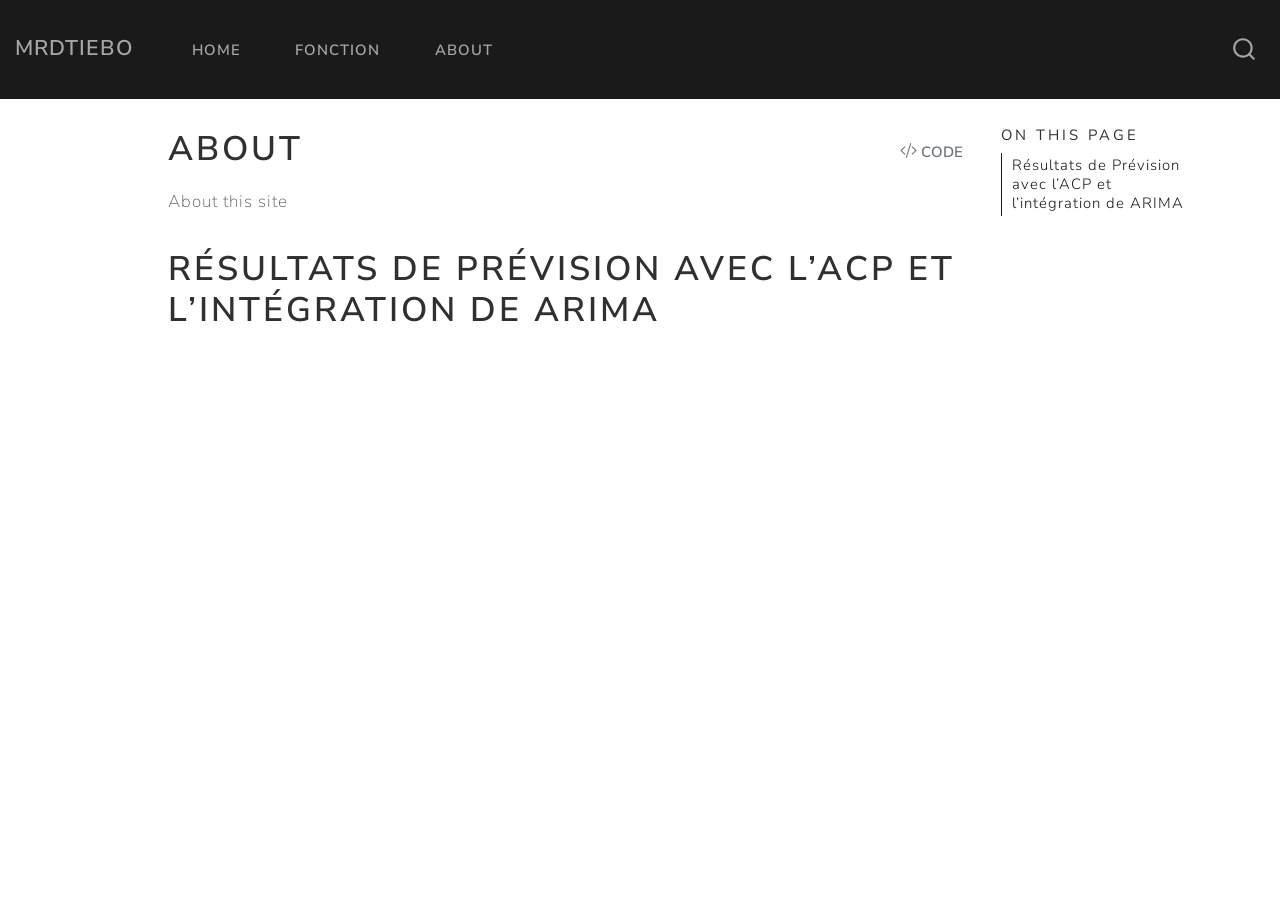
==== about.html @ e91afcd5 "go" ====
<!DOCTYPE html>
<html xmlns="http://www.w3.org/1999/xhtml" lang="en" xml:lang="en"><head>

<meta charset="utf-8">
<meta name="generator" content="quarto-1.3.353">

<meta name="viewport" content="width=device-width, initial-scale=1.0, user-scalable=yes">


<title>MRDTIEBO - About</title>
<style>
code{white-space: pre-wrap;}
span.smallcaps{font-variant: small-caps;}
div.columns{display: flex; gap: min(4vw, 1.5em);}
div.column{flex: auto; overflow-x: auto;}
div.hanging-indent{margin-left: 1.5em; text-indent: -1.5em;}
ul.task-list{list-style: none;}
ul.task-list li input[type="checkbox"] {
  width: 0.8em;
  margin: 0 0.8em 0.2em -1em; /* quarto-specific, see https://github.com/quarto-dev/quarto-cli/issues/4556 */ 
  vertical-align: middle;
}
/* CSS for syntax highlighting */
pre > code.sourceCode { white-space: pre; position: relative; }
pre > code.sourceCode > span { display: inline-block; line-height: 1.25; }
pre > code.sourceCode > span:empty { height: 1.2em; }
.sourceCode { overflow: visible; }
code.sourceCode > span { color: inherit; text-decoration: inherit; }
div.sourceCode { margin: 1em 0; }
pre.sourceCode { margin: 0; }
@media screen {
div.sourceCode { overflow: auto; }
}
@media print {
pre > code.sourceCode { white-space: pre-wrap; }
pre > code.sourceCode > span { text-indent: -5em; padding-left: 5em; }
}
pre.numberSource code
  { counter-reset: source-line 0; }
pre.numberSource code > span
  { position: relative; left: -4em; counter-increment: source-line; }
pre.numberSource code > span > a:first-child::before
  { content: counter(source-line);
    position: relative; left: -1em; text-align: right; vertical-align: baseline;
    border: none; display: inline-block;
    -webkit-touch-callout: none; -webkit-user-select: none;
    -khtml-user-select: none; -moz-user-select: none;
    -ms-user-select: none; user-select: none;
    padding: 0 4px; width: 4em;
  }
pre.numberSource { margin-left: 3em;  padding-left: 4px; }
div.sourceCode
  {   }
@media screen {
pre > code.sourceCode > span > a:first-child::before { text-decoration: underline; }
}
</style>


<script src="site_libs/quarto-nav/quarto-nav.js"></script>
<script src="site_libs/quarto-nav/headroom.min.js"></script>
<script src="site_libs/clipboard/clipboard.min.js"></script>
<script src="site_libs/quarto-search/autocomplete.umd.js"></script>
<script src="site_libs/quarto-search/fuse.min.js"></script>
<script src="site_libs/quarto-search/quarto-search.js"></script>
<meta name="quarto:offset" content="./">
<script src="site_libs/quarto-html/quarto.js"></script>
<script src="site_libs/quarto-html/popper.min.js"></script>
<script src="site_libs/quarto-html/tippy.umd.min.js"></script>
<script src="site_libs/quarto-html/anchor.min.js"></script>
<link href="site_libs/quarto-html/tippy.css" rel="stylesheet">
<link href="site_libs/quarto-html/quarto-syntax-highlighting.css" rel="stylesheet" id="quarto-text-highlighting-styles">
<script src="site_libs/bootstrap/bootstrap.min.js"></script>
<link href="site_libs/bootstrap/bootstrap-icons.css" rel="stylesheet">
<link href="site_libs/bootstrap/bootstrap.min.css" rel="stylesheet" id="quarto-bootstrap" data-mode="light">
<script id="quarto-search-options" type="application/json">{
  "location": "navbar",
  "copy-button": false,
  "collapse-after": 3,
  "panel-placement": "end",
  "type": "overlay",
  "limit": 20,
  "language": {
    "search-no-results-text": "No results",
    "search-matching-documents-text": "matching documents",
    "search-copy-link-title": "Copy link to search",
    "search-hide-matches-text": "Hide additional matches",
    "search-more-match-text": "more match in this document",
    "search-more-matches-text": "more matches in this document",
    "search-clear-button-title": "Clear",
    "search-detached-cancel-button-title": "Cancel",
    "search-submit-button-title": "Submit"
  }
}</script>


</head>

<body class="nav-fixed">

<div id="quarto-search-results"></div>
  <header id="quarto-header" class="headroom fixed-top">
    <nav class="navbar navbar-expand-lg navbar-dark ">
      <div class="navbar-container container-fluid">
      <div class="navbar-brand-container">
    <a class="navbar-brand" href="./index.html">
    <span class="navbar-title">MRDTIEBO</span>
    </a>
  </div>
            <div id="quarto-search" class="" title="Search"></div>
          <button class="navbar-toggler" type="button" data-bs-toggle="collapse" data-bs-target="#navbarCollapse" aria-controls="navbarCollapse" aria-expanded="false" aria-label="Toggle navigation" onclick="if (window.quartoToggleHeadroom) { window.quartoToggleHeadroom(); }">
  <span class="navbar-toggler-icon"></span>
</button>
          <div class="collapse navbar-collapse" id="navbarCollapse">
            <ul class="navbar-nav navbar-nav-scroll me-auto">
  <li class="nav-item">
    <a class="nav-link" href="./index.html" rel="" target="">
 <span class="menu-text">Home</span></a>
  </li>  
  <li class="nav-item">
    <a class="nav-link" href="./exp.html" rel="" target="">
 <span class="menu-text">Fonction</span></a>
  </li>  
  <li class="nav-item">
    <a class="nav-link active" href="./about.html" rel="" target="" aria-current="page">
 <span class="menu-text">About</span></a>
  </li>  
</ul>
            <div class="quarto-navbar-tools ms-auto">
</div>
          </div> <!-- /navcollapse -->
      </div> <!-- /container-fluid -->
    </nav>
</header>
<!-- content -->
<div id="quarto-content" class="quarto-container page-columns page-rows-contents page-layout-article page-navbar">
<!-- sidebar -->
<!-- margin-sidebar -->
    <div id="quarto-margin-sidebar" class="sidebar margin-sidebar">
        <nav id="TOC" role="doc-toc" class="toc-active">
    <h2 id="toc-title">On this page</h2>
   
  <ul>
  <li><a href="#résultats-de-prévision-avec-lacp-et-lintégration-de-arima" id="toc-résultats-de-prévision-avec-lacp-et-lintégration-de-arima" class="nav-link active" data-scroll-target="#résultats-de-prévision-avec-lacp-et-lintégration-de-arima">Résultats de Prévision avec l’ACP et l’intégration de ARIMA</a></li>
  </ul>
</nav>
    </div>
<!-- main -->
<main class="content" id="quarto-document-content">

<header id="title-block-header" class="quarto-title-block default">
<div class="quarto-title">
<div class="quarto-title-block"><div><h1 class="title">About</h1><button type="button" class="btn code-tools-button" id="quarto-code-tools-source"><i class="bi"></i> Code</button></div></div>
</div>



<div class="quarto-title-meta">

    
  
    
  </div>
  

</header>

<p>About this site</p>
<section id="résultats-de-prévision-avec-lacp-et-lintégration-de-arima" class="level1">
<h1>Résultats de Prévision avec l’ACP et l’intégration de ARIMA</h1>


<!-- -->

</section>

</main> <!-- /main -->
<script id="quarto-html-after-body" type="application/javascript">
window.document.addEventListener("DOMContentLoaded", function (event) {
  const toggleBodyColorMode = (bsSheetEl) => {
    const mode = bsSheetEl.getAttribute("data-mode");
    const bodyEl = window.document.querySelector("body");
    if (mode === "dark") {
      bodyEl.classList.add("quarto-dark");
      bodyEl.classList.remove("quarto-light");
    } else {
      bodyEl.classList.add("quarto-light");
      bodyEl.classList.remove("quarto-dark");
    }
  }
  const toggleBodyColorPrimary = () => {
    const bsSheetEl = window.document.querySelector("link#quarto-bootstrap");
    if (bsSheetEl) {
      toggleBodyColorMode(bsSheetEl);
    }
  }
  toggleBodyColorPrimary();  
  const icon = "";
  const anchorJS = new window.AnchorJS();
  anchorJS.options = {
    placement: 'right',
    icon: icon
  };
  anchorJS.add('.anchored');
  const isCodeAnnotation = (el) => {
    for (const clz of el.classList) {
      if (clz.startsWith('code-annotation-')) {                     
        return true;
      }
    }
    return false;
  }
  const clipboard = new window.ClipboardJS('.code-copy-button', {
    text: function(trigger) {
      const codeEl = trigger.previousElementSibling.cloneNode(true);
      for (const childEl of codeEl.children) {
        if (isCodeAnnotation(childEl)) {
          childEl.remove();
        }
      }
      return codeEl.innerText;
    }
  });
  clipboard.on('success', function(e) {
    // button target
    const button = e.trigger;
    // don't keep focus
    button.blur();
    // flash "checked"
    button.classList.add('code-copy-button-checked');
    var currentTitle = button.getAttribute("title");
    button.setAttribute("title", "Copied!");
    let tooltip;
    if (window.bootstrap) {
      button.setAttribute("data-bs-toggle", "tooltip");
      button.setAttribute("data-bs-placement", "left");
      button.setAttribute("data-bs-title", "Copied!");
      tooltip = new bootstrap.Tooltip(button, 
        { trigger: "manual", 
          customClass: "code-copy-button-tooltip",
          offset: [0, -8]});
      tooltip.show();    
    }
    setTimeout(function() {
      if (tooltip) {
        tooltip.hide();
        button.removeAttribute("data-bs-title");
        button.removeAttribute("data-bs-toggle");
        button.removeAttribute("data-bs-placement");
      }
      button.setAttribute("title", currentTitle);
      button.classList.remove('code-copy-button-checked');
    }, 1000);
    // clear code selection
    e.clearSelection();
  });
  const viewSource = window.document.getElementById('quarto-view-source') ||
                     window.document.getElementById('quarto-code-tools-source');
  if (viewSource) {
    const sourceUrl = viewSource.getAttribute("data-quarto-source-url");
    viewSource.addEventListener("click", function(e) {
      if (sourceUrl) {
        // rstudio viewer pane
        if (/\bcapabilities=\b/.test(window.location)) {
          window.open(sourceUrl);
        } else {
          window.location.href = sourceUrl;
        }
      } else {
        const modal = new bootstrap.Modal(document.getElementById('quarto-embedded-source-code-modal'));
        modal.show();
      }
      return false;
    });
  }
  function toggleCodeHandler(show) {
    return function(e) {
      const detailsSrc = window.document.querySelectorAll(".cell > details > .sourceCode");
      for (let i=0; i<detailsSrc.length; i++) {
        const details = detailsSrc[i].parentElement;
        if (show) {
          details.open = true;
        } else {
          details.removeAttribute("open");
        }
      }
      const cellCodeDivs = window.document.querySelectorAll(".cell > .sourceCode");
      const fromCls = show ? "hidden" : "unhidden";
      const toCls = show ? "unhidden" : "hidden";
      for (let i=0; i<cellCodeDivs.length; i++) {
        const codeDiv = cellCodeDivs[i];
        if (codeDiv.classList.contains(fromCls)) {
          codeDiv.classList.remove(fromCls);
          codeDiv.classList.add(toCls);
        } 
      }
      return false;
    }
  }
  const hideAllCode = window.document.getElementById("quarto-hide-all-code");
  if (hideAllCode) {
    hideAllCode.addEventListener("click", toggleCodeHandler(false));
  }
  const showAllCode = window.document.getElementById("quarto-show-all-code");
  if (showAllCode) {
    showAllCode.addEventListener("click", toggleCodeHandler(true));
  }
  function tippyHover(el, contentFn) {
    const config = {
      allowHTML: true,
      content: contentFn,
      maxWidth: 500,
      delay: 100,
      arrow: false,
      appendTo: function(el) {
          return el.parentElement;
      },
      interactive: true,
      interactiveBorder: 10,
      theme: 'quarto',
      placement: 'bottom-start'
    };
    window.tippy(el, config); 
  }
  const noterefs = window.document.querySelectorAll('a[role="doc-noteref"]');
  for (var i=0; i<noterefs.length; i++) {
    const ref = noterefs[i];
    tippyHover(ref, function() {
      // use id or data attribute instead here
      let href = ref.getAttribute('data-footnote-href') || ref.getAttribute('href');
      try { href = new URL(href).hash; } catch {}
      const id = href.replace(/^#\/?/, "");
      const note = window.document.getElementById(id);
      return note.innerHTML;
    });
  }
      let selectedAnnoteEl;
      const selectorForAnnotation = ( cell, annotation) => {
        let cellAttr = 'data-code-cell="' + cell + '"';
        let lineAttr = 'data-code-annotation="' +  annotation + '"';
        const selector = 'span[' + cellAttr + '][' + lineAttr + ']';
        return selector;
      }
      const selectCodeLines = (annoteEl) => {
        const doc = window.document;
        const targetCell = annoteEl.getAttribute("data-target-cell");
        const targetAnnotation = annoteEl.getAttribute("data-target-annotation");
        const annoteSpan = window.document.querySelector(selectorForAnnotation(targetCell, targetAnnotation));
        const lines = annoteSpan.getAttribute("data-code-lines").split(",");
        const lineIds = lines.map((line) => {
          return targetCell + "-" + line;
        })
        let top = null;
        let height = null;
        let parent = null;
        if (lineIds.length > 0) {
            //compute the position of the single el (top and bottom and make a div)
            const el = window.document.getElementById(lineIds[0]);
            top = el.offsetTop;
            height = el.offsetHeight;
            parent = el.parentElement.parentElement;
          if (lineIds.length > 1) {
            const lastEl = window.document.getElementById(lineIds[lineIds.length - 1]);
            const bottom = lastEl.offsetTop + lastEl.offsetHeight;
            height = bottom - top;
          }
          if (top !== null && height !== null && parent !== null) {
            // cook up a div (if necessary) and position it 
            let div = window.document.getElementById("code-annotation-line-highlight");
            if (div === null) {
              div = window.document.createElement("div");
              div.setAttribute("id", "code-annotation-line-highlight");
              div.style.position = 'absolute';
              parent.appendChild(div);
            }
            div.style.top = top - 2 + "px";
            div.style.height = height + 4 + "px";
            let gutterDiv = window.document.getElementById("code-annotation-line-highlight-gutter");
            if (gutterDiv === null) {
              gutterDiv = window.document.createElement("div");
              gutterDiv.setAttribute("id", "code-annotation-line-highlight-gutter");
              gutterDiv.style.position = 'absolute';
              const codeCell = window.document.getElementById(targetCell);
              const gutter = codeCell.querySelector('.code-annotation-gutter');
              gutter.appendChild(gutterDiv);
            }
            gutterDiv.style.top = top - 2 + "px";
            gutterDiv.style.height = height + 4 + "px";
          }
          selectedAnnoteEl = annoteEl;
        }
      };
      const unselectCodeLines = () => {
        const elementsIds = ["code-annotation-line-highlight", "code-annotation-line-highlight-gutter"];
        elementsIds.forEach((elId) => {
          const div = window.document.getElementById(elId);
          if (div) {
            div.remove();
          }
        });
        selectedAnnoteEl = undefined;
      };
      // Attach click handler to the DT
      const annoteDls = window.document.querySelectorAll('dt[data-target-cell]');
      for (const annoteDlNode of annoteDls) {
        annoteDlNode.addEventListener('click', (event) => {
          const clickedEl = event.target;
          if (clickedEl !== selectedAnnoteEl) {
            unselectCodeLines();
            const activeEl = window.document.querySelector('dt[data-target-cell].code-annotation-active');
            if (activeEl) {
              activeEl.classList.remove('code-annotation-active');
            }
            selectCodeLines(clickedEl);
            clickedEl.classList.add('code-annotation-active');
          } else {
            // Unselect the line
            unselectCodeLines();
            clickedEl.classList.remove('code-annotation-active');
          }
        });
      }
  const findCites = (el) => {
    const parentEl = el.parentElement;
    if (parentEl) {
      const cites = parentEl.dataset.cites;
      if (cites) {
        return {
          el,
          cites: cites.split(' ')
        };
      } else {
        return findCites(el.parentElement)
      }
    } else {
      return undefined;
    }
  };
  var bibliorefs = window.document.querySelectorAll('a[role="doc-biblioref"]');
  for (var i=0; i<bibliorefs.length; i++) {
    const ref = bibliorefs[i];
    const citeInfo = findCites(ref);
    if (citeInfo) {
      tippyHover(citeInfo.el, function() {
        var popup = window.document.createElement('div');
        citeInfo.cites.forEach(function(cite) {
          var citeDiv = window.document.createElement('div');
          citeDiv.classList.add('hanging-indent');
          citeDiv.classList.add('csl-entry');
          var biblioDiv = window.document.getElementById('ref-' + cite);
          if (biblioDiv) {
            citeDiv.innerHTML = biblioDiv.innerHTML;
          }
          popup.appendChild(citeDiv);
        });
        return popup.innerHTML;
      });
    }
  }
    var localhostRegex = new RegExp(/^(?:http|https):\/\/localhost\:?[0-9]*\//);
      var filterRegex = new RegExp('/' + window.location.host + '/');
    var isInternal = (href) => {
        return filterRegex.test(href) || localhostRegex.test(href);
    }
    // Inspect non-navigation links and adorn them if external
 	var links = window.document.querySelectorAll('a[href]:not(.nav-link):not(.navbar-brand):not(.toc-action):not(.sidebar-link):not(.sidebar-item-toggle):not(.pagination-link):not(.no-external):not([aria-hidden]):not(.dropdown-item)');
    for (var i=0; i<links.length; i++) {
      const link = links[i];
      if (!isInternal(link.href)) {
          // target, if specified
          link.setAttribute("target", "_blank");
      }
    }
});
</script><div class="modal fade" id="quarto-embedded-source-code-modal" tabindex="-1" aria-labelledby="quarto-embedded-source-code-modal-label" aria-hidden="true"><div class="modal-dialog modal-dialog-scrollable"><div class="modal-content"><div class="modal-header"><h5 class="modal-title" id="quarto-embedded-source-code-modal-label">Source Code</h5><button class="btn-close" data-bs-dismiss="modal"></button></div><div class="modal-body"><div class="">
<div class="sourceCode" id="cb1" data-shortcodes="false"><pre class="sourceCode markdown code-with-copy"><code class="sourceCode markdown"><span id="cb1-1"><a href="#cb1-1" aria-hidden="true" tabindex="-1"></a><span class="co">---</span></span>
<span id="cb1-2"><a href="#cb1-2" aria-hidden="true" tabindex="-1"></a><span class="an">title:</span><span class="co"> "About"</span></span>
<span id="cb1-3"><a href="#cb1-3" aria-hidden="true" tabindex="-1"></a><span class="an">format:</span><span class="co"> </span></span>
<span id="cb1-4"><a href="#cb1-4" aria-hidden="true" tabindex="-1"></a><span class="co">  html:</span></span>
<span id="cb1-5"><a href="#cb1-5" aria-hidden="true" tabindex="-1"></a><span class="co">    theme: lux</span></span>
<span id="cb1-6"><a href="#cb1-6" aria-hidden="true" tabindex="-1"></a><span class="co">    code-tools: true</span></span>
<span id="cb1-7"><a href="#cb1-7" aria-hidden="true" tabindex="-1"></a><span class="co">    code-fold: true</span></span>
<span id="cb1-8"><a href="#cb1-8" aria-hidden="true" tabindex="-1"></a><span class="co">    code-summary: "Code"</span></span>
<span id="cb1-9"><a href="#cb1-9" aria-hidden="true" tabindex="-1"></a><span class="co">    code-copy: hover</span></span>
<span id="cb1-10"><a href="#cb1-10" aria-hidden="true" tabindex="-1"></a><span class="co">    link-external-newwindow: true</span></span>
<span id="cb1-11"><a href="#cb1-11" aria-hidden="true" tabindex="-1"></a><span class="co">    tbl-cap-location: top</span></span>
<span id="cb1-12"><a href="#cb1-12" aria-hidden="true" tabindex="-1"></a><span class="co">    fig-cap-location: bottom</span></span>
<span id="cb1-13"><a href="#cb1-13" aria-hidden="true" tabindex="-1"></a><span class="co">---</span></span>
<span id="cb1-14"><a href="#cb1-14" aria-hidden="true" tabindex="-1"></a></span>
<span id="cb1-15"><a href="#cb1-15" aria-hidden="true" tabindex="-1"></a>About this site</span>
<span id="cb1-16"><a href="#cb1-16" aria-hidden="true" tabindex="-1"></a></span>
<span id="cb1-17"><a href="#cb1-17" aria-hidden="true" tabindex="-1"></a><span class="fu"># Résultats de Prévision avec l'ACP et l'intégration de ARIMA</span></span></code><button title="Copy to Clipboard" class="code-copy-button"><i class="bi"></i></button></pre></div>
</div></div></div></div></div>
</div> <!-- /content -->



</body></html>
---- site_libs/quarto-html/tippy.css ----
.tippy-box[data-animation=fade][data-state=hidden]{opacity:0}[data-tippy-root]{max-width:calc(100vw - 10px)}.tippy-box{position:relative;background-color:#333;color:#fff;border-radius:4px;font-size:14px;line-height:1.4;white-space:normal;outline:0;transition-property:transform,visibility,opacity}.tippy-box[data-placement^=top]>.tippy-arrow{bottom:0}.tippy-box[data-placement^=top]>.tippy-arrow:before{bottom:-7px;left:0;border-width:8px 8px 0;border-top-color:initial;transform-origin:center top}.tippy-box[data-placement^=bottom]>.tippy-arrow{top:0}.tippy-box[data-placement^=bottom]>.tippy-arrow:before{top:-7px;left:0;border-width:0 8px 8px;border-bottom-color:initial;transform-origin:center bottom}.tippy-box[data-placement^=left]>.tippy-arrow{right:0}.tippy-box[data-placement^=left]>.tippy-arrow:before{border-width:8px 0 8px 8px;border-left-color:initial;right:-7px;transform-origin:center left}.tippy-box[data-placement^=right]>.tippy-arrow{left:0}.tippy-box[data-placement^=right]>.tippy-arrow:before{left:-7px;border-width:8px 8px 8px 0;border-right-color:initial;transform-origin:center right}.tippy-box[data-inertia][data-state=visible]{transition-timing-function:cubic-bezier(.54,1.5,.38,1.11)}.tippy-arrow{width:16px;height:16px;color:#333}.tippy-arrow:before{content:"";position:absolute;border-color:transparent;border-style:solid}.tippy-content{position:relative;padding:5px 9px;z-index:1}
---- site_libs/quarto-html/quarto-syntax-highlighting.css ----
/* quarto syntax highlight colors */
:root {
  --quarto-hl-ot-color: #003B4F;
  --quarto-hl-at-color: #657422;
  --quarto-hl-ss-color: #20794D;
  --quarto-hl-an-color: #5E5E5E;
  --quarto-hl-fu-color: #4758AB;
  --quarto-hl-st-color: #20794D;
  --quarto-hl-cf-color: #003B4F;
  --quarto-hl-op-color: #5E5E5E;
  --quarto-hl-er-color: #AD0000;
  --quarto-hl-bn-color: #AD0000;
  --quarto-hl-al-color: #AD0000;
  --quarto-hl-va-color: #111111;
  --quarto-hl-bu-color: inherit;
  --quarto-hl-ex-color: inherit;
  --quarto-hl-pp-color: #AD0000;
  --quarto-hl-in-color: #5E5E5E;
  --quarto-hl-vs-color: #20794D;
  --quarto-hl-wa-color: #5E5E5E;
  --quarto-hl-do-color: #5E5E5E;
  --quarto-hl-im-color: #00769E;
  --quarto-hl-ch-color: #20794D;
  --quarto-hl-dt-color: #AD0000;
  --quarto-hl-fl-color: #AD0000;
  --quarto-hl-co-color: #5E5E5E;
  --quarto-hl-cv-color: #5E5E5E;
  --quarto-hl-cn-color: #8f5902;
  --quarto-hl-sc-color: #5E5E5E;
  --quarto-hl-dv-color: #AD0000;
  --quarto-hl-kw-color: #003B4F;
}

/* other quarto variables */
:root {
  --quarto-font-monospace: SFMono-Regular, Menlo, Monaco, Consolas, "Liberation Mono", "Courier New", monospace;
}

pre > code.sourceCode > span {
  color: #003B4F;
}

code span {
  color: #003B4F;
}

code.sourceCode > span {
  color: #003B4F;
}

div.sourceCode,
div.sourceCode pre.sourceCode {
  color: #003B4F;
}

code span.ot {
  color: #003B4F;
  font-style: inherit;
}

code span.at {
  color: #657422;
  font-style: inherit;
}

code span.ss {
  color: #20794D;
  font-style: inherit;
}

code span.an {
  color: #5E5E5E;
  font-style: inherit;
}

code span.fu {
  color: #4758AB;
  font-style: inherit;
}

code span.st {
  color: #20794D;
  font-style: inherit;
}

code span.cf {
  color: #003B4F;
  font-style: inherit;
}

code span.op {
  color: #5E5E5E;
  font-style: inherit;
}

code span.er {
  color: #AD0000;
  font-style: inherit;
}

code span.bn {
  color: #AD0000;
  font-style: inherit;
}

code span.al {
  color: #AD0000;
  font-style: inherit;
}

code span.va {
  color: #111111;
  font-style: inherit;
}

code span.bu {
  font-style: inherit;
}

code span.ex {
  font-style: inherit;
}

code span.pp {
  color: #AD0000;
  font-style: inherit;
}

code span.in {
  color: #5E5E5E;
  font-style: inherit;
}

code span.vs {
  color: #20794D;
  font-style: inherit;
}

code span.wa {
  color: #5E5E5E;
  font-style: italic;
}

code span.do {
  color: #5E5E5E;
  font-style: italic;
}

code span.im {
  color: #00769E;
  font-style: inherit;
}

code span.ch {
  color: #20794D;
  font-style: inherit;
}

code span.dt {
  color: #AD0000;
  font-style: inherit;
}

code span.fl {
  color: #AD0000;
  font-style: inherit;
}

code span.co {
  color: #5E5E5E;
  font-style: inherit;
}

code span.cv {
  color: #5E5E5E;
  font-style: italic;
}

code span.cn {
  color: #8f5902;
  font-style: inherit;
}

code span.sc {
  color: #5E5E5E;
  font-style: inherit;
}

code span.dv {
  color: #AD0000;
  font-style: inherit;
}

code span.kw {
  color: #003B4F;
  font-style: inherit;
}

.prevent-inlining {
  content: "</";
}

/*# sourceMappingURL=debc5d5d77c3f9108843748ff7464032.css.map */
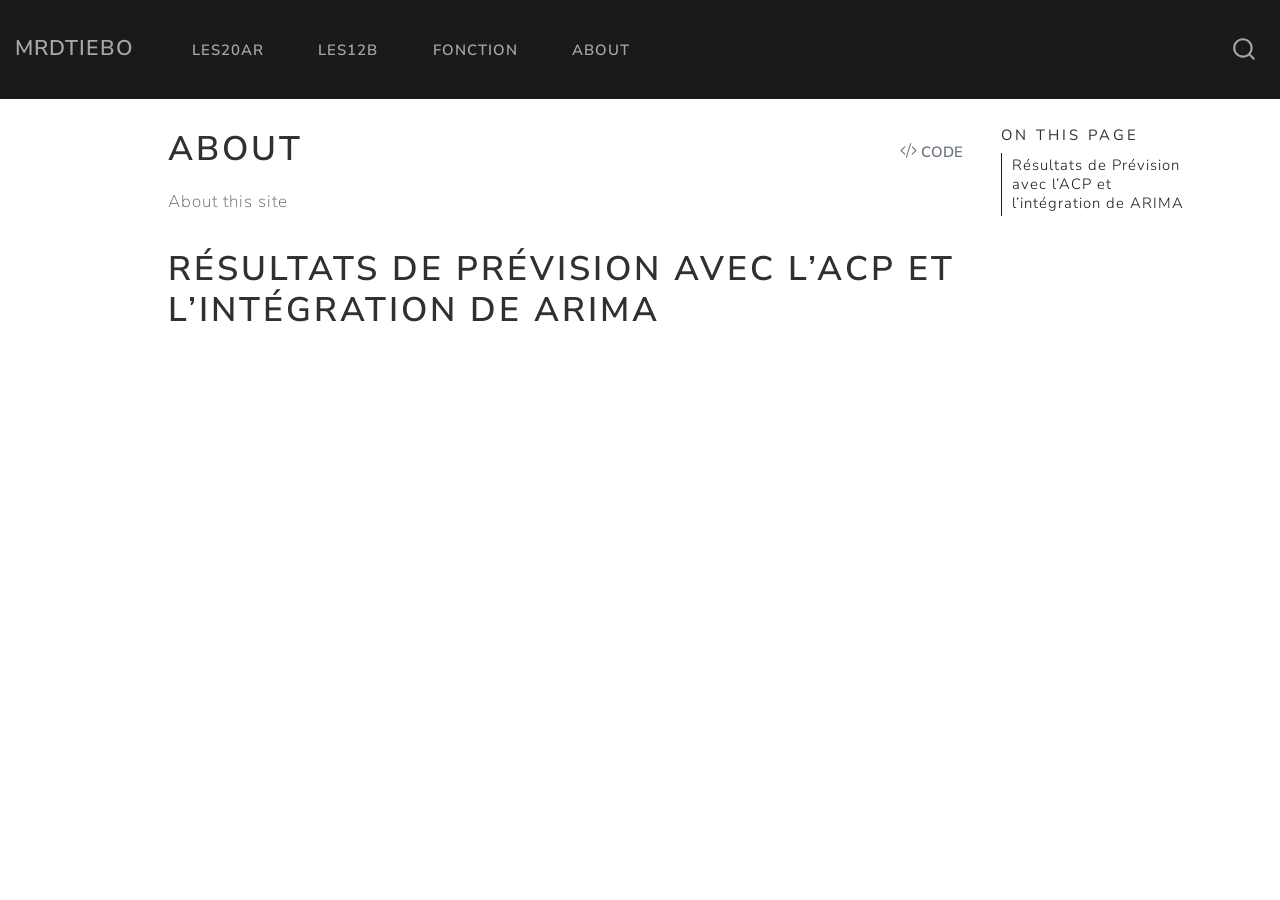
==== commit b70f054e: "V2" ====
--- a/about.html
+++ b/about.html
@@ -115,7 +115,11 @@
             <ul class="navbar-nav navbar-nav-scroll me-auto">
   <li class="nav-item">
     <a class="nav-link" href="./index.html" rel="" target="">
- <span class="menu-text">Home</span></a>
+ <span class="menu-text">les20AR</span></a>
+  </li>  
+  <li class="nav-item">
+    <a class="nav-link" href="./les12B.html" rel="" target="">
+ <span class="menu-text">Les12B</span></a>
   </li>  
   <li class="nav-item">
     <a class="nav-link" href="./exp.html" rel="" target="">
@@ -475,21 +479,11 @@
 </script><div class="modal fade" id="quarto-embedded-source-code-modal" tabindex="-1" aria-labelledby="quarto-embedded-source-code-modal-label" aria-hidden="true"><div class="modal-dialog modal-dialog-scrollable"><div class="modal-content"><div class="modal-header"><h5 class="modal-title" id="quarto-embedded-source-code-modal-label">Source Code</h5><button class="btn-close" data-bs-dismiss="modal"></button></div><div class="modal-body"><div class="">
 <div class="sourceCode" id="cb1" data-shortcodes="false"><pre class="sourceCode markdown code-with-copy"><code class="sourceCode markdown"><span id="cb1-1"><a href="#cb1-1" aria-hidden="true" tabindex="-1"></a><span class="co">---</span></span>
 <span id="cb1-2"><a href="#cb1-2" aria-hidden="true" tabindex="-1"></a><span class="an">title:</span><span class="co"> "About"</span></span>
-<span id="cb1-3"><a href="#cb1-3" aria-hidden="true" tabindex="-1"></a><span class="an">format:</span><span class="co"> </span></span>
-<span id="cb1-4"><a href="#cb1-4" aria-hidden="true" tabindex="-1"></a><span class="co">  html:</span></span>
-<span id="cb1-5"><a href="#cb1-5" aria-hidden="true" tabindex="-1"></a><span class="co">    theme: lux</span></span>
-<span id="cb1-6"><a href="#cb1-6" aria-hidden="true" tabindex="-1"></a><span class="co">    code-tools: true</span></span>
-<span id="cb1-7"><a href="#cb1-7" aria-hidden="true" tabindex="-1"></a><span class="co">    code-fold: true</span></span>
-<span id="cb1-8"><a href="#cb1-8" aria-hidden="true" tabindex="-1"></a><span class="co">    code-summary: "Code"</span></span>
-<span id="cb1-9"><a href="#cb1-9" aria-hidden="true" tabindex="-1"></a><span class="co">    code-copy: hover</span></span>
-<span id="cb1-10"><a href="#cb1-10" aria-hidden="true" tabindex="-1"></a><span class="co">    link-external-newwindow: true</span></span>
-<span id="cb1-11"><a href="#cb1-11" aria-hidden="true" tabindex="-1"></a><span class="co">    tbl-cap-location: top</span></span>
-<span id="cb1-12"><a href="#cb1-12" aria-hidden="true" tabindex="-1"></a><span class="co">    fig-cap-location: bottom</span></span>
-<span id="cb1-13"><a href="#cb1-13" aria-hidden="true" tabindex="-1"></a><span class="co">---</span></span>
-<span id="cb1-14"><a href="#cb1-14" aria-hidden="true" tabindex="-1"></a></span>
-<span id="cb1-15"><a href="#cb1-15" aria-hidden="true" tabindex="-1"></a>About this site</span>
-<span id="cb1-16"><a href="#cb1-16" aria-hidden="true" tabindex="-1"></a></span>
-<span id="cb1-17"><a href="#cb1-17" aria-hidden="true" tabindex="-1"></a><span class="fu"># Résultats de Prévision avec l'ACP et l'intégration de ARIMA</span></span></code><button title="Copy to Clipboard" class="code-copy-button"><i class="bi"></i></button></pre></div>
+<span id="cb1-3"><a href="#cb1-3" aria-hidden="true" tabindex="-1"></a><span class="co">---</span></span>
+<span id="cb1-4"><a href="#cb1-4" aria-hidden="true" tabindex="-1"></a></span>
+<span id="cb1-5"><a href="#cb1-5" aria-hidden="true" tabindex="-1"></a>About this site</span>
+<span id="cb1-6"><a href="#cb1-6" aria-hidden="true" tabindex="-1"></a></span>
+<span id="cb1-7"><a href="#cb1-7" aria-hidden="true" tabindex="-1"></a><span class="fu"># Résultats de Prévision avec l'ACP et l'intégration de ARIMA</span></span></code><button title="Copy to Clipboard" class="code-copy-button"><i class="bi"></i></button></pre></div>
 </div></div></div></div></div>
 </div> <!-- /content -->
 
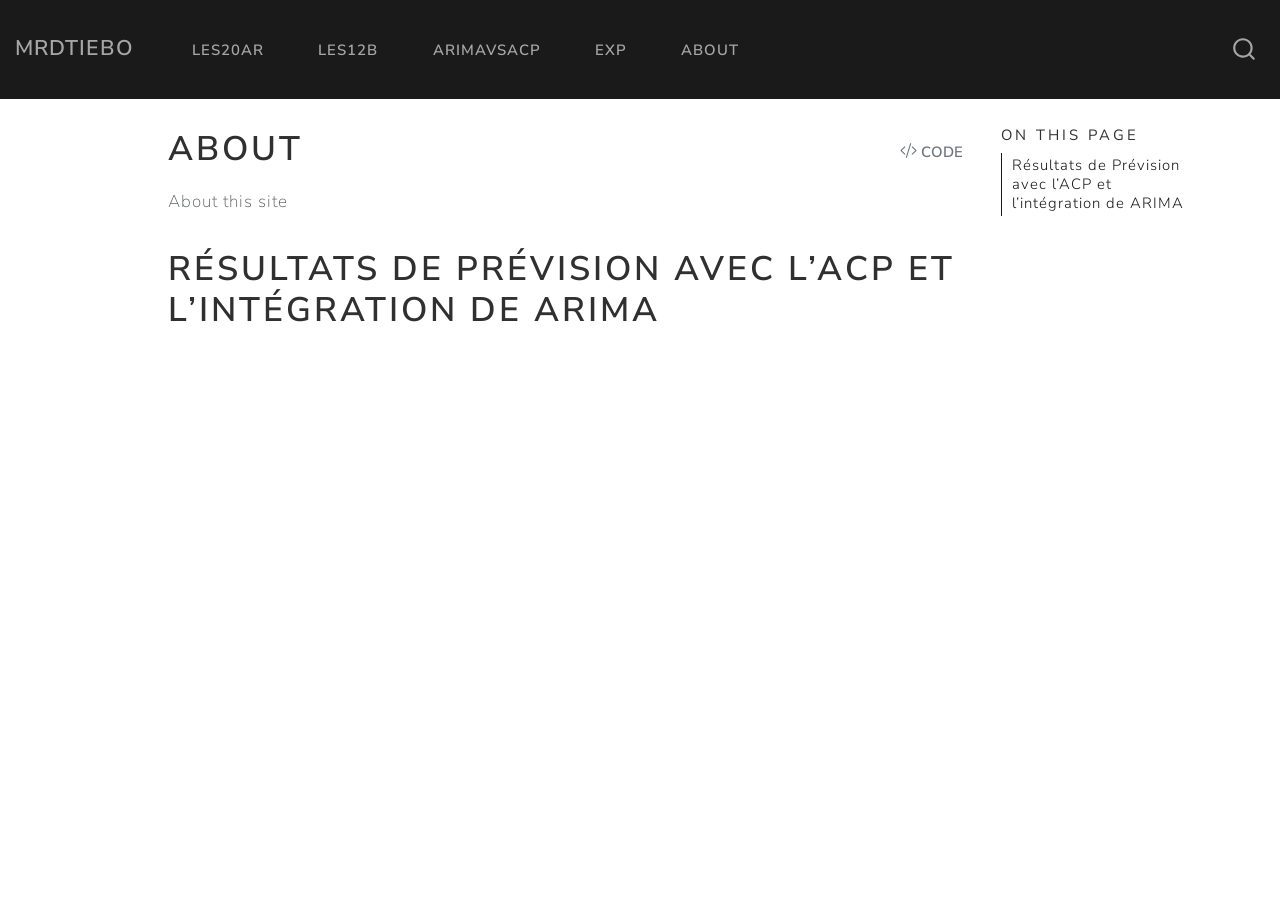
==== commit a4b1d2a0: "v3" ====
--- a/about.html
+++ b/about.html
@@ -119,11 +119,15 @@
   </li>  
   <li class="nav-item">
     <a class="nav-link" href="./les12B.html" rel="" target="">
- <span class="menu-text">Les12B</span></a>
+ <span class="menu-text">les12B</span></a>
+  </li>  
+  <li class="nav-item">
+    <a class="nav-link" href="./arimavsacp.html" rel="" target="">
+ <span class="menu-text">ArimaVSACP</span></a>
   </li>  
   <li class="nav-item">
     <a class="nav-link" href="./exp.html" rel="" target="">
- <span class="menu-text">Fonction</span></a>
+ <span class="menu-text">Exp</span></a>
   </li>  
   <li class="nav-item">
     <a class="nav-link active" href="./about.html" rel="" target="" aria-current="page">
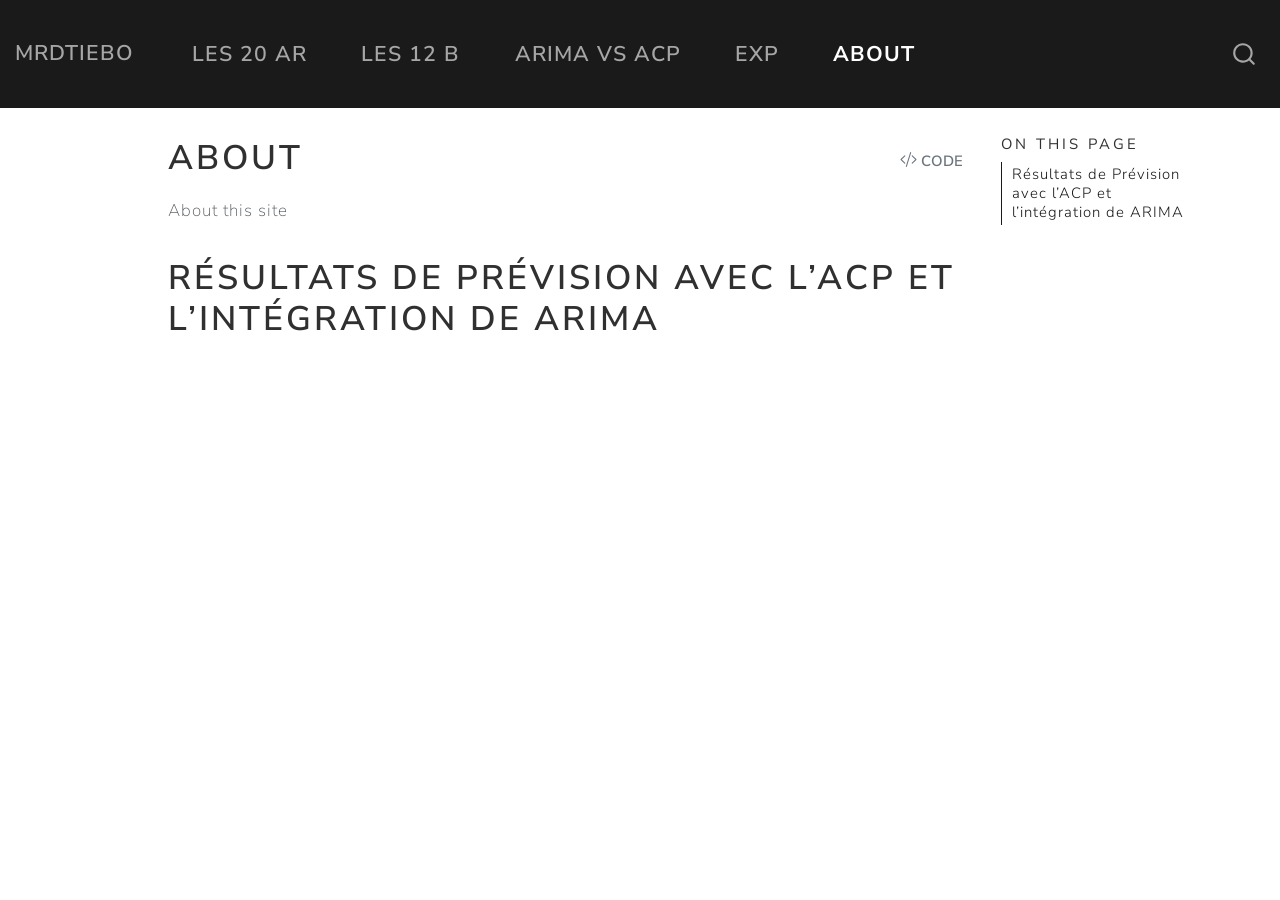
==== commit 2f893457: "v4" ====
--- a/about.html
+++ b/about.html
@@ -94,6 +94,7 @@
 }</script>
 
 
+<link rel="stylesheet" href="styles.css">
 </head>
 
 <body class="nav-fixed">
@@ -115,15 +116,15 @@
             <ul class="navbar-nav navbar-nav-scroll me-auto">
   <li class="nav-item">
     <a class="nav-link" href="./index.html" rel="" target="">
- <span class="menu-text">les20AR</span></a>
+ <span class="menu-text">Les 20 AR</span></a>
   </li>  
   <li class="nav-item">
     <a class="nav-link" href="./les12B.html" rel="" target="">
- <span class="menu-text">les12B</span></a>
+ <span class="menu-text">Les 12 B</span></a>
   </li>  
   <li class="nav-item">
     <a class="nav-link" href="./arimavsacp.html" rel="" target="">
- <span class="menu-text">ArimaVSACP</span></a>
+ <span class="menu-text">ARIMA vs ACP</span></a>
   </li>  
   <li class="nav-item">
     <a class="nav-link" href="./exp.html" rel="" target="">
--- a/styles.css
+++ b/styles.css
@@ -0,0 +1,14 @@
+/* css styles */
+
+.navbar .nav-link:hover {
+    color: blue !important;
+}
+
+.navbar .nav-link {
+    font-size: 1.25rem; 
+}
+
+.navbar .nav-link.active {
+    color: white !important; 
+    font-weight: bold;    
+}
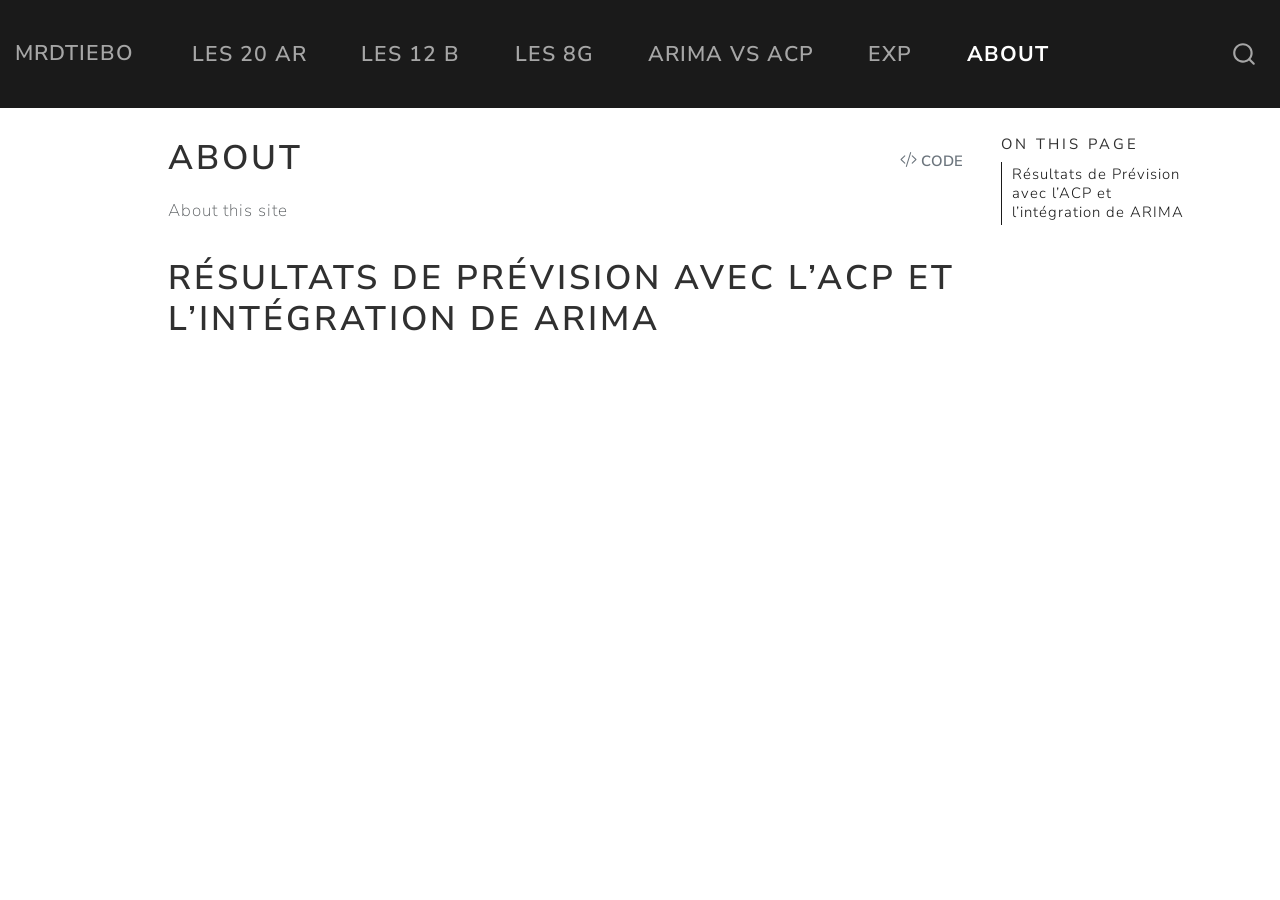
==== commit ab52c562: "8B" ====
--- a/about.html
+++ b/about.html
@@ -121,6 +121,10 @@
   <li class="nav-item">
     <a class="nav-link" href="./les12B.html" rel="" target="">
  <span class="menu-text">Les 12 B</span></a>
+  </li>  
+  <li class="nav-item">
+    <a class="nav-link" href="./les8G.html" rel="" target="">
+ <span class="menu-text">Les 8G</span></a>
   </li>  
   <li class="nav-item">
     <a class="nav-link" href="./arimavsacp.html" rel="" target="">
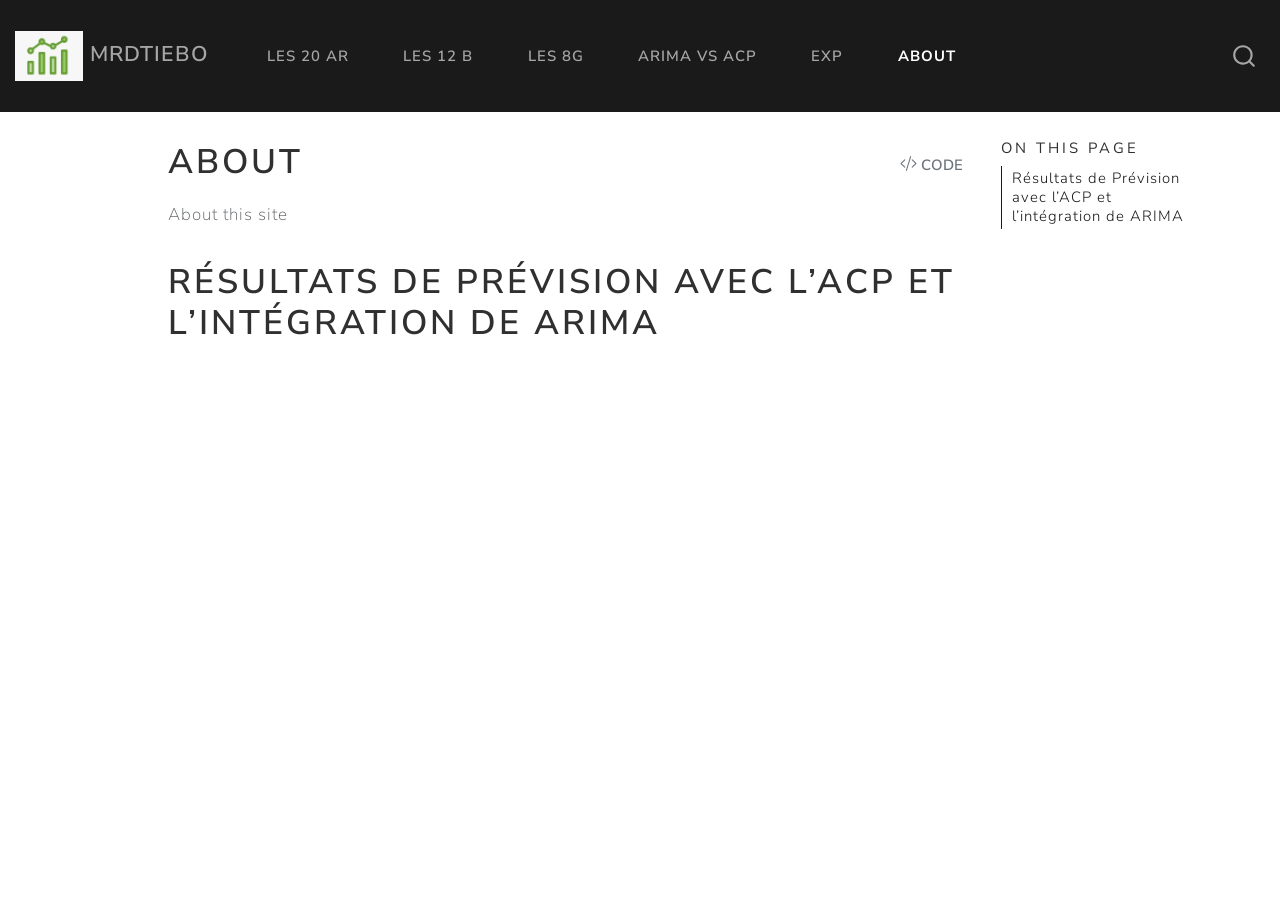
==== commit dd3f3060: "v6" ====
--- a/about.html
+++ b/about.html
@@ -7,7 +7,7 @@
 <meta name="viewport" content="width=device-width, initial-scale=1.0, user-scalable=yes">
 
 
-<title>MRDTIEBO - About</title>
+<title> MRDTIEBO - About</title>
 <style>
 code{white-space: pre-wrap;}
 span.smallcaps{font-variant: small-caps;}
@@ -64,6 +64,7 @@
 <script src="site_libs/quarto-search/fuse.min.js"></script>
 <script src="site_libs/quarto-search/quarto-search.js"></script>
 <meta name="quarto:offset" content="./">
+<link href="./icon.png" rel="icon" type="image/png">
 <script src="site_libs/quarto-html/quarto.js"></script>
 <script src="site_libs/quarto-html/popper.min.js"></script>
 <script src="site_libs/quarto-html/tippy.umd.min.js"></script>
@@ -105,7 +106,7 @@
       <div class="navbar-container container-fluid">
       <div class="navbar-brand-container">
     <a class="navbar-brand" href="./index.html">
-    <span class="navbar-title">MRDTIEBO</span>
+    <span class="navbar-title"><img src="icon.png" alt="Site Icon" height="50" style="vertical-align: middle; margin: 0px;"> MRDTIEBO</span>
     </a>
   </div>
             <div id="quarto-search" class="" title="Search"></div>
--- a/styles.css
+++ b/styles.css
@@ -1,11 +1,11 @@
 /* css styles */
 
 .navbar .nav-link:hover {
-    color: blue !important;
+    color: darkblue !important;
 }
 
 .navbar .nav-link {
-    font-size: 1.25rem; 
+    font-size: 1.1 rem; 
 }
 
 .navbar .nav-link.active {
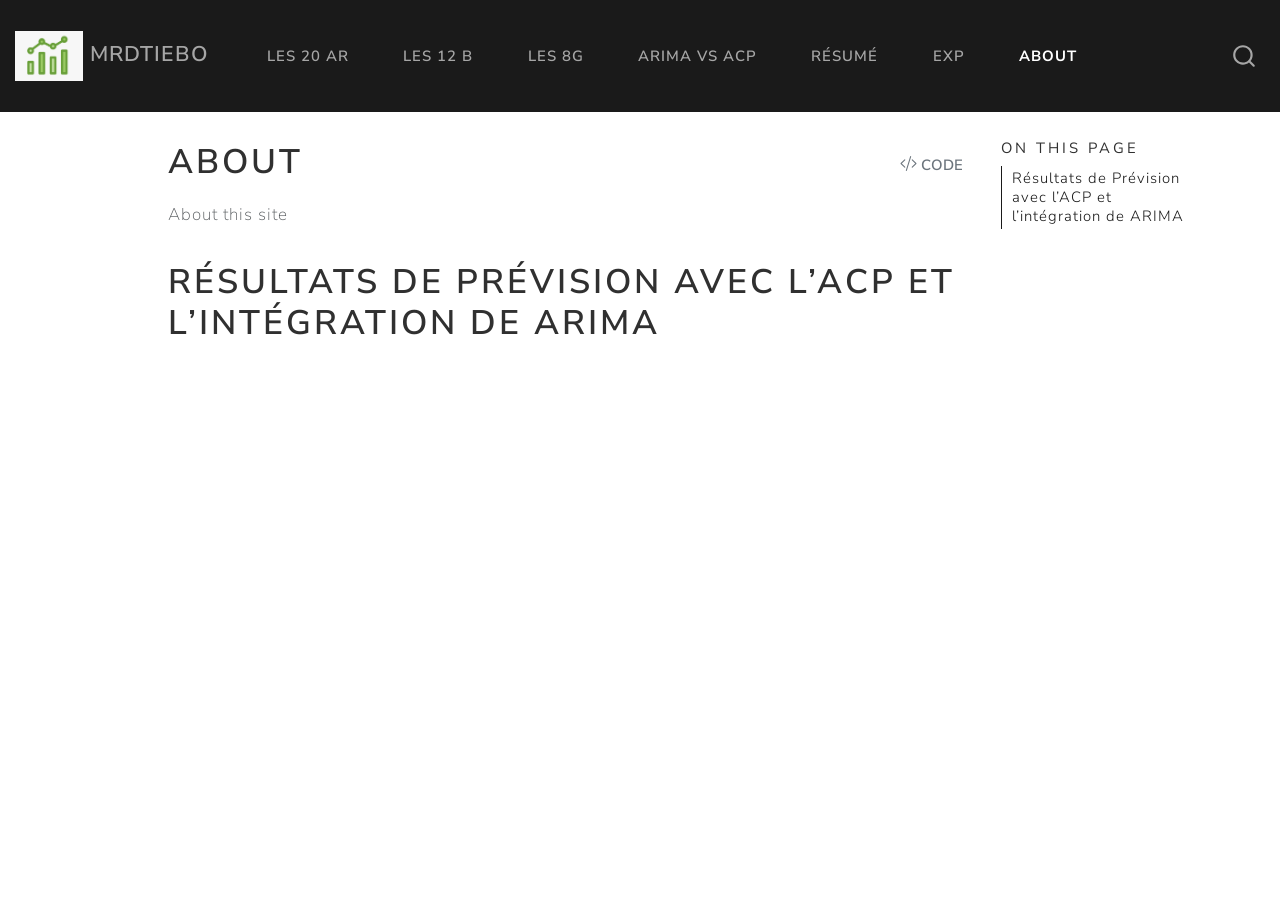
==== commit 35265f80: "V6FEB" ====
--- a/about.html
+++ b/about.html
@@ -130,6 +130,10 @@
   <li class="nav-item">
     <a class="nav-link" href="./arimavsacp.html" rel="" target="">
  <span class="menu-text">ARIMA vs ACP</span></a>
+  </li>  
+  <li class="nav-item">
+    <a class="nav-link" href="./resume.html" rel="" target="">
+ <span class="menu-text">Résumé</span></a>
   </li>  
   <li class="nav-item">
     <a class="nav-link" href="./exp.html" rel="" target="">
